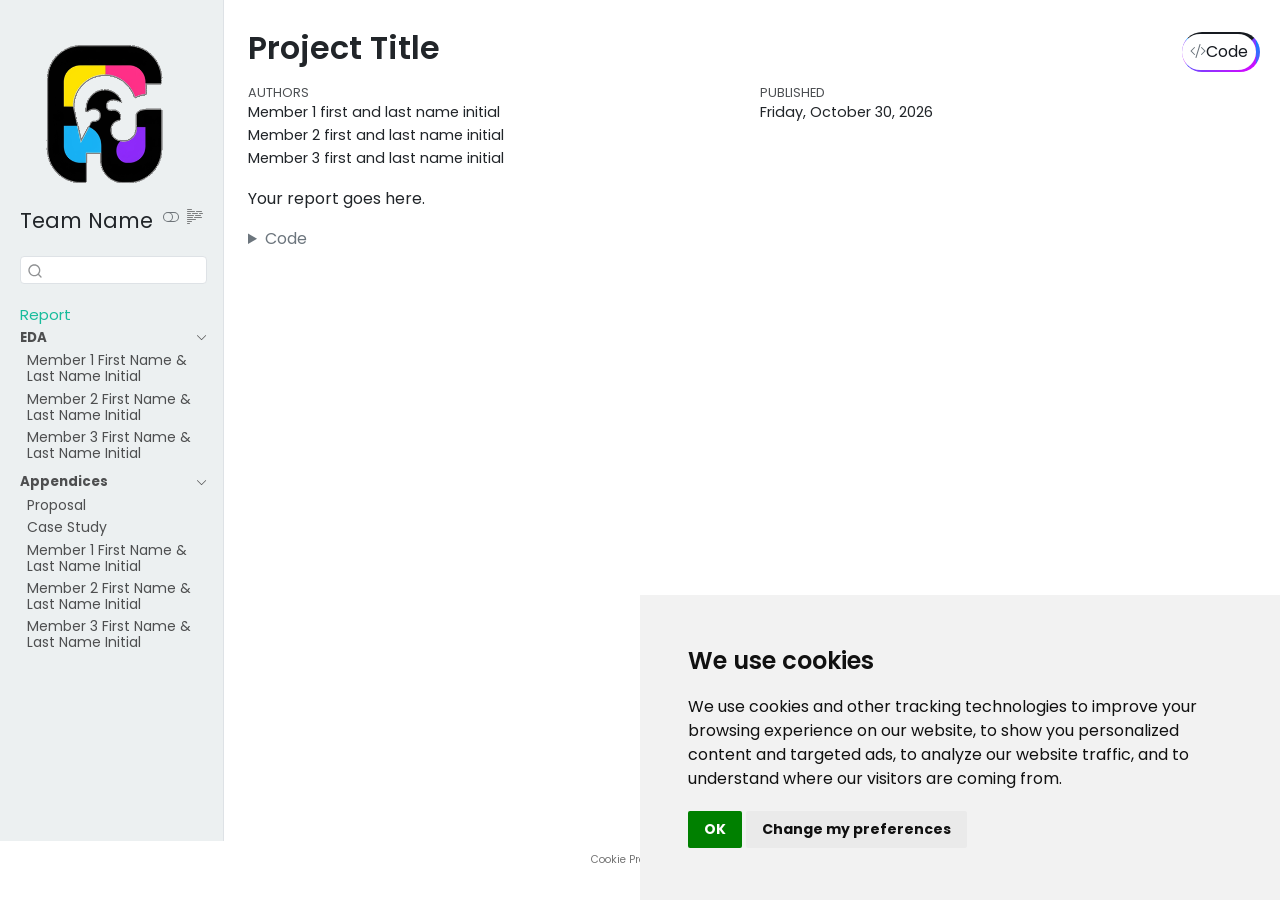
==== index.html @ 1e2e9985 "Built site for gh-pages" ====
<!DOCTYPE html>
<html xmlns="http://www.w3.org/1999/xhtml" lang="en" xml:lang="en"><head>

<meta charset="utf-8">
<meta name="generator" content="quarto-1.10.18">

<meta name="viewport" content="width=device-width, initial-scale=1.0, user-scalable=yes">

<meta name="author" content="Member 1 first and last name initial">
<meta name="author" content="Member 2 first and last name initial">
<meta name="author" content="Member 3 first and last name initial">

<title>Project Title</title>
<style>
/* Default styles provided by pandoc.
** See https://pandoc.org/MANUAL.html#variables-for-html for config info.
*/
span.smallcaps{font-variant: small-caps;}
div.columns{display: flex; gap: 1.5em;}
div.column{flex: auto;}
@media screen {
div.columns{gap: min(4vw, 1.5em);}
div.column{overflow-x: auto;}
}
div.hanging-indent{margin-left: 1.5em; text-indent: -1.5em;}
ul.task-list{list-style: none;}
ul.task-list li input[type="checkbox"] {
  width: 0.8em;
  margin: 0 0.8em 0.2em -1em; /* quarto-specific, see https://github.com/quarto-dev/quarto-cli/issues/4556 */ 
  vertical-align: middle;
}
/* CSS for syntax highlighting */
html { -webkit-text-size-adjust: 100%; }
pre > code.sourceCode { white-space: pre; position: relative; }
pre > code.sourceCode > span { display: inline-block; line-height: 1.25; }
pre > code.sourceCode > span:empty { height: 1.2em; }
.sourceCode { overflow: visible; }
code.sourceCode > span { color: inherit; text-decoration: inherit; }
div.sourceCode { margin: 1em 0; }
pre.sourceCode { margin: 0; }
@media screen {
div.sourceCode { overflow: auto; }
}
@media print {
pre > code.sourceCode { white-space: pre-wrap; }
pre > code.sourceCode > span { text-indent: -5em; padding-left: 5em; }
}
pre.numberSource code
  { counter-reset: source-line 0; }
pre.numberSource code > span
  { position: relative; left: -4em; counter-increment: source-line; }
pre.numberSource code > span > a:first-child::before
  { content: counter(source-line);
    position: relative; left: -1em; text-align: right; vertical-align: baseline;
    border: none; display: inline-block;
    -webkit-touch-callout: none; -webkit-user-select: none;
    -khtml-user-select: none; -moz-user-select: none;
    -ms-user-select: none; user-select: none;
    padding: 0 4px; width: 4em;
  }
pre.numberSource { margin-left: 3em;  padding-left: 4px; }
div.sourceCode
  {   }
@media screen {
pre > code.sourceCode > span > a:first-child::before { text-decoration: underline; }
}
</style>


<script src="site_libs/quarto-nav/quarto-nav.js"></script>
<script src="site_libs/clipboard/clipboard.min.js"></script>
<script src="site_libs/quarto-search/autocomplete.umd.js"></script>
<script src="site_libs/quarto-search/fuse.min.js"></script>
<script src="site_libs/quarto-search/quarto-search.js"></script>
<meta name="quarto:offset" content="./">
<link href="./eda/eda-member1.html" rel="next">
<script src="site_libs/cookie-consent/cookie-consent.js"></script>
<link href="site_libs/cookie-consent/cookie-consent.css" rel="stylesheet">
<script src="site_libs/quarto-html/quarto.js" type="module"></script>
<script src="site_libs/quarto-html/tabsets/tabsets.js" type="module"></script>
<script src="site_libs/quarto-html/popper.min.js"></script>
<script src="site_libs/quarto-html/tippy.umd.min.js"></script>
<script src="site_libs/quarto-html/anchor.min.js"></script>
<link href="site_libs/quarto-html/tippy.css" rel="stylesheet">
<link href="site_libs/quarto-html/quarto-syntax-highlighting-64a204ab8560d761af7679ceaba22944.css" rel="stylesheet" class="quarto-color-scheme" id="quarto-text-highlighting-styles">
<link href="site_libs/quarto-html/quarto-syntax-highlighting-dark-b85bc7c33db8c58e0ec93c3465666fed.css" rel="stylesheet" class="quarto-color-scheme quarto-color-alternate" id="quarto-text-highlighting-styles">
<link href="site_libs/quarto-html/quarto-syntax-highlighting-64a204ab8560d761af7679ceaba22944.css" rel="stylesheet" class="quarto-color-scheme-extra" id="quarto-text-highlighting-styles">
<script src="site_libs/bootstrap/bootstrap.min.js"></script>
<link href="site_libs/bootstrap/bootstrap-icons.css" rel="stylesheet">
<link href="site_libs/bootstrap/bootstrap-4d19aefb48ad38ff2cab56a9aaa2cf90.min.css" rel="stylesheet" append-hash="true" class="quarto-color-scheme" id="quarto-bootstrap" data-mode="light">
<link href="site_libs/bootstrap/bootstrap-dark-5fd28e32898afb2497d041a01aebff7a.min.css" rel="stylesheet" append-hash="true" class="quarto-color-scheme quarto-color-alternate" id="quarto-bootstrap" data-mode="dark">
<link href="site_libs/bootstrap/bootstrap-4d19aefb48ad38ff2cab56a9aaa2cf90.min.css" rel="stylesheet" append-hash="true" class="quarto-color-scheme-extra" id="quarto-bootstrap" data-mode="light">
<script id="quarto-search-options" type="application/json">{
  "location": "sidebar",
  "copy-button": false,
  "collapse-after": 3,
  "panel-placement": "start",
  "type": "textbox",
  "limit": 50,
  "keyboard-shortcut": [
    "f",
    "/",
    "s"
  ],
  "show-item-context": false,
  "language": {
    "search-no-results-text": "No results",
    "search-matching-documents-text": "matching documents",
    "search-copy-link-title": "Copy link to search",
    "search-hide-matches-text": "Hide additional matches",
    "search-more-match-text": "more match in this document",
    "search-more-matches-text": "more matches in this document",
    "search-clear-button-title": "Clear",
    "search-text-placeholder": "",
    "search-detached-cancel-button-title": "Cancel",
    "search-submit-button-title": "Submit",
    "search-label": "Search"
  }
}</script>

<script type="text/javascript" charset="UTF-8">
document.addEventListener('DOMContentLoaded', function () {
cookieconsent.run({
  "notice_banner_type":"simple",
  "consent_type":"implied",
  "palette":"light",
  "language":"en",
  "page_load_consent_levels":["strictly-necessary","functionality","tracking","targeting"],
  "notice_banner_reject_button_hide":false,
  "preferences_center_close_button_hide":false,
  "website_name":""
  ,
"language":"en"
  });
});
</script> 
  
<style>html{ scroll-behavior: smooth; }</style>


<link rel="stylesheet" href="style/custom.css">
</head>

<body class="nav-sidebar docked quarto-light"><script id="quarto-html-before-body" type="application/javascript">
    const toggleBodyColorMode = (bsSheetEl) => {
      const mode = bsSheetEl.getAttribute("data-mode");
      const bodyEl = window.document.querySelector("body");
      if (mode === "dark") {
        bodyEl.classList.add("quarto-dark");
        bodyEl.classList.remove("quarto-light");
      } else {
        bodyEl.classList.add("quarto-light");
        bodyEl.classList.remove("quarto-dark");
      }
    }
    const toggleBodyColorPrimary = () => {
      const bsSheetEl = window.document.querySelector("link#quarto-bootstrap:not([rel=disabled-stylesheet])");
      if (bsSheetEl) {
        toggleBodyColorMode(bsSheetEl);
      }
    }
    const setColorSchemeToggle = (alternate) => {
      const toggles = window.document.querySelectorAll('.quarto-color-scheme-toggle');
      for (let i=0; i < toggles.length; i++) {
        const toggle = toggles[i];
        if (toggle) {
          if (alternate) {
            toggle.classList.add("alternate");
          } else {
            toggle.classList.remove("alternate");
          }
        }
      }
    };
    const toggleColorMode = (alternate) => {
      // Switch the stylesheets
      const primaryStylesheets = window.document.querySelectorAll('link.quarto-color-scheme:not(.quarto-color-alternate)');
      const alternateStylesheets = window.document.querySelectorAll('link.quarto-color-scheme.quarto-color-alternate');
      manageTransitions('#quarto-margin-sidebar .nav-link', false);
      if (alternate) {
        // note: dark is layered on light, we don't disable primary!
        enableStylesheet(alternateStylesheets);
        for (const sheetNode of alternateStylesheets) {
          if (sheetNode.id === "quarto-bootstrap") {
            toggleBodyColorMode(sheetNode);
          }
        }
      } else {
        disableStylesheet(alternateStylesheets);
        enableStylesheet(primaryStylesheets)
        toggleBodyColorPrimary();
      }
      manageTransitions('#quarto-margin-sidebar .nav-link', true);
      // Switch the toggles
      setColorSchemeToggle(alternate)
      // Hack to workaround the fact that safari doesn't
      // properly recolor the scrollbar when toggling (#1455)
      if (navigator.userAgent.indexOf('Safari') > 0 && navigator.userAgent.indexOf('Chrome') == -1) {
        manageTransitions("body", false);
        window.scrollTo(0, 1);
        setTimeout(() => {
          window.scrollTo(0, 0);
          manageTransitions("body", true);
        }, 40);
      }
    }
    const disableStylesheet = (stylesheets) => {
      for (let i=0; i < stylesheets.length; i++) {
        const stylesheet = stylesheets[i];
        stylesheet.rel = 'disabled-stylesheet';
      }
    }
    const enableStylesheet = (stylesheets) => {
      for (let i=0; i < stylesheets.length; i++) {
        const stylesheet = stylesheets[i];
        if(stylesheet.rel !== 'stylesheet') { // for Chrome, which will still FOUC without this check
          stylesheet.rel = 'stylesheet';
        }
      }
    }
    const manageTransitions = (selector, allowTransitions) => {
      const els = window.document.querySelectorAll(selector);
      for (let i=0; i < els.length; i++) {
        const el = els[i];
        if (allowTransitions) {
          el.classList.remove('notransition');
        } else {
          el.classList.add('notransition');
        }
      }
    }
    const isFileUrl = () => {
      return window.location.protocol === 'file:';
    }
    const hasAlternateSentinel = () => {
      let styleSentinel = getColorSchemeSentinel();
      if (styleSentinel !== null) {
        return styleSentinel === "alternate";
      } else {
        return false;
      }
    }
    const setStyleSentinel = (alternate) => {
      const value = alternate ? "alternate" : "default";
      if (!isFileUrl()) {
        window.localStorage.setItem("quarto-color-scheme", value);
      } else {
        localAlternateSentinel = value;
      }
    }
    const getColorSchemeSentinel = () => {
      if (!isFileUrl()) {
        const storageValue = window.localStorage.getItem("quarto-color-scheme");
        return storageValue != null ? storageValue : localAlternateSentinel;
      } else {
        return localAlternateSentinel;
      }
    }
    const toggleGiscusIfUsed = (isAlternate, darkModeDefault) => {
      const baseTheme = document.querySelector('#giscus-base-theme')?.value ?? 'light';
      const alternateTheme = document.querySelector('#giscus-alt-theme')?.value ?? 'dark';
      let newTheme = '';
      if(authorPrefersDark) {
        newTheme = isAlternate ? baseTheme : alternateTheme;
      } else {
        newTheme = isAlternate ? alternateTheme : baseTheme;
      }
      const changeGiscusTheme = () => {
        // From: https://github.com/giscus/giscus/issues/336
        const sendMessage = (message) => {
          const iframe = document.querySelector('iframe.giscus-frame');
          if (!iframe) return;
          iframe.contentWindow.postMessage({ giscus: message }, 'https://giscus.app');
        }
        sendMessage({
          setConfig: {
            theme: newTheme
          }
        });
      }
      const isGiscussLoaded = window.document.querySelector('iframe.giscus-frame') !== null;
      if (isGiscussLoaded) {
        changeGiscusTheme();
      }
    };
    const authorPrefersDark = false;
    const darkModeDefault = authorPrefersDark;
      document.querySelector('link#quarto-text-highlighting-styles.quarto-color-scheme-extra').rel = 'disabled-stylesheet';
      document.querySelector('link#quarto-bootstrap.quarto-color-scheme-extra').rel = 'disabled-stylesheet';
    let localAlternateSentinel = darkModeDefault ? 'alternate' : 'default';
    // Dark / light mode switch
    window.quartoToggleColorScheme = () => {
      // Read the current dark / light value
      let toAlternate = !hasAlternateSentinel();
      toggleColorMode(toAlternate);
      setStyleSentinel(toAlternate);
      toggleGiscusIfUsed(toAlternate, darkModeDefault);
      window.dispatchEvent(new Event('resize'));
    };
    // Switch to dark mode if need be
    if (hasAlternateSentinel()) {
      toggleColorMode(true);
    } else {
      toggleColorMode(false);
    }
  </script>

<div id="quarto-search-results"></div>
  <header id="quarto-header" class="headroom fixed-top">
  <nav class="quarto-secondary-nav">
    <div class="container-fluid d-flex">
      <button type="button" class="quarto-btn-toggle btn" data-bs-toggle="collapse" role="button" data-bs-target=".quarto-sidebar-collapse-item" aria-controls="quarto-sidebar" aria-expanded="false" aria-label="Toggle sidebar navigation" onclick="if (window.quartoToggleHeadroom) { window.quartoToggleHeadroom(); }">
        <i class="bi bi-layout-text-sidebar-reverse"></i>
      </button>
        <nav class="quarto-page-breadcrumbs" aria-label="breadcrumb"><ol class="breadcrumb"><li class="breadcrumb-item"><a href="./index.html"><span class="chapter-title">Report</span></a></li></ol></nav>
        <a class="flex-grow-1" role="navigation" data-bs-toggle="collapse" data-bs-target=".quarto-sidebar-collapse-item" aria-controls="quarto-sidebar" aria-expanded="false" aria-label="Toggle sidebar navigation" onclick="if (window.quartoToggleHeadroom) { window.quartoToggleHeadroom(); }">      
        </a>
      <button type="button" class="btn quarto-search-button" aria-label="Search" onclick="window.quartoOpenSearch();">
        <i class="bi bi-search"></i>
      </button>
    </div>
  </nav>
</header>
<!-- content -->
<div id="quarto-content" class="quarto-container page-columns page-rows-contents page-layout-full">
<!-- sidebar -->
  <nav id="quarto-sidebar" class="sidebar collapse collapse-horizontal quarto-sidebar-collapse-item sidebar-navigation docked overflow-auto">
    <div class="pt-lg-2 mt-2 text-left sidebar-header sidebar-header-stacked">
      <a href="./index.html" class="sidebar-logo-link">
      <img src="./assets/sidebar-logo.png" alt="Random negative space illustration" class="sidebar-logo light-content py-0 d-lg-inline d-none">
      <img src="./assets/sidebar-logo.png" alt="Random negative space illustration" class="sidebar-logo dark-content py-0 d-lg-inline d-none">
      </a>
    <div class="sidebar-title mb-0 py-0">
      <a href="./">Team Name</a> 
        <div class="sidebar-tools-main">
  <a href="" class="quarto-color-scheme-toggle quarto-navigation-tool  px-1" onclick="window.quartoToggleColorScheme(); return false;" title="Toggle dark mode"><i class="bi"></i></a>
  <a href="" class="quarto-reader-toggle quarto-navigation-tool px-1" onclick="window.quartoToggleReader(); return false;" title="Toggle reader mode">
  <div class="quarto-reader-toggle-btn">
  <i class="bi"></i>
  </div>
</a>
</div>
    </div>
      </div>
        <div class="mt-2 flex-shrink-0 align-items-center">
        <div class="sidebar-search">
        <div id="quarto-search" class="" title="Search"></div>
        </div>
        </div>
    <div class="sidebar-menu-container"> 
    <ul class="list-unstyled mt-1">
        <li class="sidebar-item">
  <div class="sidebar-item-container"> 
  <a href="./index.html" class="sidebar-item-text sidebar-link active"><span class="chapter-title">Report</span></a>
  </div>
</li>
        <li class="sidebar-item sidebar-item-section">
      <div class="sidebar-item-container"> 
            <a class="sidebar-item-text sidebar-link text-start" data-bs-toggle="collapse" data-bs-target="#quarto-sidebar-section-1" role="navigation" aria-expanded="true">
 <span class="menu-text">EDA</span></a>
          <a class="sidebar-item-toggle text-start" data-bs-toggle="collapse" data-bs-target="#quarto-sidebar-section-1" role="navigation" aria-expanded="true" aria-label="Toggle section">
            <i class="bi bi-chevron-right ms-2"></i>
          </a> 
      </div>
      <ul id="quarto-sidebar-section-1" class="collapse list-unstyled sidebar-section depth1 show">  
          <li class="sidebar-item">
  <div class="sidebar-item-container"> 
  <a href="./eda/eda-member1.html" class="sidebar-item-text sidebar-link"><span class="chapter-title">Member 1 First Name &amp; Last Name Initial</span></a>
  </div>
</li>
          <li class="sidebar-item">
  <div class="sidebar-item-container"> 
  <a href="./eda/eda-member2.html" class="sidebar-item-text sidebar-link"><span class="chapter-title">Member 2 First Name &amp; Last Name Initial</span></a>
  </div>
</li>
          <li class="sidebar-item">
  <div class="sidebar-item-container"> 
  <a href="./eda/eda-member3.html" class="sidebar-item-text sidebar-link"><span class="chapter-title">Member 3 First Name &amp; Last Name Initial</span></a>
  </div>
</li>
      </ul>
  </li>
        <li class="sidebar-item sidebar-item-section">
      <div class="sidebar-item-container"> 
            <a class="sidebar-item-text sidebar-link text-start" data-bs-toggle="collapse" data-bs-target="#quarto-sidebar-section-2" role="navigation" aria-expanded="true">
 <span class="menu-text">Appendices</span></a>
          <a class="sidebar-item-toggle text-start" data-bs-toggle="collapse" data-bs-target="#quarto-sidebar-section-2" role="navigation" aria-expanded="true" aria-label="Toggle section">
            <i class="bi bi-chevron-right ms-2"></i>
          </a> 
      </div>
      <ul id="quarto-sidebar-section-2" class="collapse list-unstyled sidebar-section depth1 show">  
          <li class="sidebar-item">
  <div class="sidebar-item-container"> 
  <a href="./appx/proposal.html" class="sidebar-item-text sidebar-link"><span class="chapter-title">Proposal</span></a>
  </div>
</li>
          <li class="sidebar-item">
  <div class="sidebar-item-container"> 
  <a href="./appx/case-study.html" class="sidebar-item-text sidebar-link"><span class="chapter-title">Case Study</span></a>
  </div>
</li>
          <li class="sidebar-item">
  <div class="sidebar-item-container"> 
  <a href="./wa/wa-member1.html" class="sidebar-item-text sidebar-link"><span class="chapter-title">Member 1 First Name &amp; Last Name Initial</span></a>
  </div>
</li>
          <li class="sidebar-item">
  <div class="sidebar-item-container"> 
  <a href="./wa/wa-member2.html" class="sidebar-item-text sidebar-link"><span class="chapter-title">Member 2 First Name &amp; Last Name Initial</span></a>
  </div>
</li>
          <li class="sidebar-item">
  <div class="sidebar-item-container"> 
  <a href="./wa/wa-member3.html" class="sidebar-item-text sidebar-link"><span class="chapter-title">Member 3 First Name &amp; Last Name Initial</span></a>
  </div>
</li>
      </ul>
  </li>
    </ul>
    </div>
</nav>
<div id="quarto-sidebar-glass" class="quarto-sidebar-collapse-item" data-bs-toggle="collapse" data-bs-target=".quarto-sidebar-collapse-item"></div>
<!-- margin-sidebar -->
    <div id="quarto-margin-sidebar" class="sidebar margin-sidebar zindex-bottom">
        
    </div>
<!-- main -->
<main class="content column-page-right" id="quarto-document-content">


<header id="title-block-header" class="quarto-title-block default">
<div class="quarto-title">
<div class="quarto-title-block"><div><h1 class="title">Project Title</h1><button type="button" class="btn code-tools-button dropdown-toggle" id="quarto-code-tools-menu" data-bs-toggle="dropdown" aria-expanded="false"><i class="bi"></i> Code</button><ul class="dropdown-menu dropdown-menu-end" aria-labelelledby="quarto-code-tools-menu"><li><a id="quarto-show-all-code" class="dropdown-item" href="javascript:void(0)" role="button">Show All Code</a></li><li><a id="quarto-hide-all-code" class="dropdown-item" href="javascript:void(0)" role="button">Hide All Code</a></li><li><hr class="dropdown-divider"></li><li><a id="quarto-view-source" class="dropdown-item" href="javascript:void(0)" role="button">View Source</a></li></ul></div></div>
</div>



<div class="quarto-title-meta column-page-right">

    <div>
    <div class="quarto-title-meta-heading">Authors</div>
    <div class="quarto-title-meta-contents">
             <p>Member 1 first and last name initial </p>
             <p>Member 2 first and last name initial </p>
             <p>Member 3 first and last name initial </p>
          </div>
  </div>
    
    <div>
    <div class="quarto-title-meta-heading">Published</div>
    <div class="quarto-title-meta-contents">
      <p class="date">Friday, October 30, 2026</p>
    </div>
  </div>
  
    
  </div>
  


</header>


<p>Your report goes here.</p>
<div class="cell">
<details class="code-fold">
<summary>Code</summary>
<div class="code-copy-outer-scaffold"><div class="sourceCode cell-code" id="cb1"><pre class="sourceCode numberSource r number-lines code-with-copy"><code class="sourceCode r"><span id="cb1-1"><a href="#cb1-1" aria-label="1"></a><span class="co"># a test code chunk</span></span></code></pre></div><button title="Copy to Clipboard" class="code-copy-button"><i class="bi"></i></button></div>
</details>
</div>


<!-- -->


</main> <!-- /main -->
<script id="quarto-html-after-body" type="application/javascript">
  window.document.addEventListener("DOMContentLoaded", function (event) {
    // Ensure there is a toggle, if there isn't float one in the top right
    if (window.document.querySelector('.quarto-color-scheme-toggle') === null) {
      const a = window.document.createElement('a');
      a.classList.add('top-right');
      a.classList.add('quarto-color-scheme-toggle');
      a.href = "";
      a.onclick = function() { try { window.quartoToggleColorScheme(); } catch {} return false; };
      const i = window.document.createElement("i");
      i.classList.add('bi');
      a.appendChild(i);
      window.document.body.appendChild(a);
    }
    setColorSchemeToggle(hasAlternateSentinel())
    const icon = "";
    const anchorJS = new window.AnchorJS();
    anchorJS.options = {
      placement: 'right',
      icon: icon
    };
    anchorJS.add('.anchored');
    const isCodeAnnotation = (el) => {
      for (const clz of el.classList) {
        if (clz.startsWith('code-annotation-')) {                     
          return true;
        }
      }
      return false;
    }
    const onCopySuccess = function(e) {
      // button target
      const button = e.trigger;
      // don't keep focus
      button.blur();
      // flash "checked"
      button.classList.add('code-copy-button-checked');
      var currentTitle = button.getAttribute("title");
      button.setAttribute("title", "Copied!");
      let tooltip;
      if (window.bootstrap) {
        button.setAttribute("data-bs-toggle", "tooltip");
        button.setAttribute("data-bs-placement", "left");
        button.setAttribute("data-bs-title", "Copied!");
        tooltip = new bootstrap.Tooltip(button, 
          { trigger: "manual", 
            customClass: "code-copy-button-tooltip",
            offset: [0, -8]});
        tooltip.show();    
      }
      setTimeout(function() {
        if (tooltip) {
          tooltip.hide();
          button.removeAttribute("data-bs-title");
          button.removeAttribute("data-bs-toggle");
          button.removeAttribute("data-bs-placement");
        }
        button.setAttribute("title", currentTitle);
        button.classList.remove('code-copy-button-checked');
      }, 1000);
      // clear code selection
      e.clearSelection();
    }
    const getTextToCopy = function(trigger) {
      const outerScaffold = trigger.parentElement.cloneNode(true);
      const codeEl = outerScaffold.querySelector('code');
      for (const childEl of codeEl.children) {
        if (isCodeAnnotation(childEl)) {
          childEl.remove();
        }
      }
      return codeEl.innerText;
    }
    const clipboard = new window.ClipboardJS('.code-copy-button:not([data-in-quarto-modal])', {
      text: getTextToCopy
    });
    clipboard.on('success', onCopySuccess);
    if (window.document.getElementById('quarto-embedded-source-code-modal')) {
      const clipboardModal = new window.ClipboardJS('.code-copy-button[data-in-quarto-modal]', {
        text: getTextToCopy,
        container: window.document.getElementById('quarto-embedded-source-code-modal')
      });
      clipboardModal.on('success', onCopySuccess);
    }
    const viewSource = window.document.getElementById('quarto-view-source') ||
                       window.document.getElementById('quarto-code-tools-source');
    if (viewSource) {
      const sourceUrl = viewSource.getAttribute("data-quarto-source-url");
      viewSource.addEventListener("click", function(e) {
        if (sourceUrl) {
          // rstudio viewer pane
          if (/\bcapabilities=\b/.test(window.location)) {
            window.open(sourceUrl);
          } else {
            window.location.href = sourceUrl;
          }
        } else {
          const modal = new bootstrap.Modal(document.getElementById('quarto-embedded-source-code-modal'));
          modal.show();
        }
        return false;
      });
    }
    function toggleCodeHandler(show) {
      return function(e) {
        const cellDetails = window.document.querySelectorAll(".cell details.code-fold");
        for (let i=0; i<cellDetails.length; i++) {
          const details = cellDetails[i];
          if (show) {
            details.open = true;
          } else {
            details.removeAttribute("open");
          }
        }
        const cellCodeDivs = window.document.querySelectorAll(".cell div.sourceCode.cell-code");
        const fromCls = show ? "hidden" : "unhidden";
        const toCls = show ? "unhidden" : "hidden";
        for (let i=0; i<cellCodeDivs.length; i++) {
          const codeDiv = cellCodeDivs[i];
          if (codeDiv.classList.contains(fromCls)) {
            codeDiv.classList.remove(fromCls);
            codeDiv.classList.add(toCls);
          } 
        }
        return false;
      }
    }
    const hideAllCode = window.document.getElementById("quarto-hide-all-code");
    if (hideAllCode) {
      hideAllCode.addEventListener("click", toggleCodeHandler(false));
    }
    const showAllCode = window.document.getElementById("quarto-show-all-code");
    if (showAllCode) {
      showAllCode.addEventListener("click", toggleCodeHandler(true));
    }
      var localhostRegex = new RegExp(/^(?:http|https):\/\/localhost\:?[0-9]*\//);
      var mailtoRegex = new RegExp(/^mailto:/);
        var filterRegex = new RegExp('/' + window.location.host + '/');
      var isInternal = (href) => {
          return filterRegex.test(href) || localhostRegex.test(href) || mailtoRegex.test(href);
      }
      // Inspect non-navigation links and adorn them if external
     var links = window.document.querySelectorAll('a[href]:not(.nav-link):not(.navbar-brand):not(.toc-action):not(.sidebar-link):not(.sidebar-item-toggle):not(.pagination-link):not(.no-external):not([aria-hidden]):not(.dropdown-item):not(.quarto-navigation-tool):not(.about-link)');
      for (var i=0; i<links.length; i++) {
        const link = links[i];
        if (!isInternal(link.href)) {
          // undo the damage that might have been done by quarto-nav.js in the case of
          // links that we want to consider external
          if (link.dataset.originalHref !== undefined) {
            link.href = link.dataset.originalHref;
          }
            // target, if specified
            link.setAttribute("target", "_blank");
            if (link.getAttribute("rel") === null) {
              link.setAttribute("rel", "noopener");
            }
        }
      }
    function tippyHover(el, contentFn, onTriggerFn, onUntriggerFn) {
      const config = {
        allowHTML: true,
        maxWidth: 500,
        delay: 100,
        arrow: false,
        appendTo: function(el) {
            return el.parentElement;
        },
        interactive: true,
        interactiveBorder: 10,
        theme: 'quarto',
        placement: 'bottom-start',
      };
      if (contentFn) {
        config.content = contentFn;
      }
      if (onTriggerFn) {
        config.onTrigger = onTriggerFn;
      }
      if (onUntriggerFn) {
        config.onUntrigger = onUntriggerFn;
      }
      window.tippy(el, config); 
    }
    const noterefs = window.document.querySelectorAll('a[role="doc-noteref"]');
    for (var i=0; i<noterefs.length; i++) {
      const ref = noterefs[i];
      tippyHover(ref, function() {
        // use id or data attribute instead here
        let href = ref.getAttribute('data-footnote-href') || ref.getAttribute('href');
        try { href = new URL(href).hash; } catch {}
        const id = href.replace(/^#\/?/, "");
        const note = window.document.getElementById(id);
        if (note) {
          return note.innerHTML;
        } else {
          return "";
        }
      });
    }
    const xrefs = window.document.querySelectorAll('a.quarto-xref');
    const processXRef = (id, note) => {
      // Strip column container classes
      const stripColumnClz = (el) => {
        el.classList.remove("page-full", "page-columns");
        if (el.children) {
          for (const child of el.children) {
            stripColumnClz(child);
          }
        }
      }
      stripColumnClz(note)
      if (id === null || id.startsWith('sec-')) {
        // Special case sections, only their first couple elements
        const container = document.createElement("div");
        if (note.children && note.children.length > 2) {
          container.appendChild(note.children[0].cloneNode(true));
          for (let i = 1; i < note.children.length; i++) {
            const child = note.children[i];
            if (child.tagName === "P" && child.innerText === "") {
              continue;
            } else {
              container.appendChild(child.cloneNode(true));
              break;
            }
          }
          if (window.Quarto?.typesetMath) {
            window.Quarto.typesetMath(container);
          }
          return container.innerHTML
        } else {
          if (window.Quarto?.typesetMath) {
            window.Quarto.typesetMath(note);
          }
          return note.innerHTML;
        }
      } else {
        // Remove any anchor links if they are present
        const anchorLink = note.querySelector('a.anchorjs-link');
        if (anchorLink) {
          anchorLink.remove();
        }
        if (window.Quarto?.typesetMath) {
          window.Quarto.typesetMath(note);
        }
        if (note.classList.contains("callout")) {
          return note.outerHTML;
        } else {
          return note.innerHTML;
        }
      }
    }
    for (var i=0; i<xrefs.length; i++) {
      const xref = xrefs[i];
      tippyHover(xref, undefined, function(instance) {
        instance.disable();
        let url = xref.getAttribute('href');
        let hash = undefined; 
        if (url.startsWith('#')) {
          hash = url;
        } else {
          try { hash = new URL(url).hash; } catch {}
        }
        if (hash) {
          const id = hash.replace(/^#\/?/, "");
          const note = window.document.getElementById(id);
          if (note !== null) {
            try {
              const html = processXRef(id, note.cloneNode(true));
              instance.setContent(html);
            } finally {
              instance.enable();
              instance.show();
            }
          } else {
            // See if we can fetch this
            fetch(url.split('#')[0])
            .then(res => res.text())
            .then(html => {
              const parser = new DOMParser();
              const htmlDoc = parser.parseFromString(html, "text/html");
              const note = htmlDoc.getElementById(id);
              if (note !== null) {
                const html = processXRef(id, note);
                instance.setContent(html);
              } 
            }).finally(() => {
              instance.enable();
              instance.show();
            });
          }
        } else {
          // See if we can fetch a full url (with no hash to target)
          // This is a special case and we should probably do some content thinning / targeting
          fetch(url)
          .then(res => res.text())
          .then(html => {
            const parser = new DOMParser();
            const htmlDoc = parser.parseFromString(html, "text/html");
            const note = htmlDoc.querySelector('main.content');
            if (note !== null) {
              // This should only happen for chapter cross references
              // (since there is no id in the URL)
              // remove the first header
              if (note.children.length > 0 && note.children[0].tagName === "HEADER") {
                note.children[0].remove();
              }
              const html = processXRef(null, note);
              instance.setContent(html);
            } 
          }).finally(() => {
            instance.enable();
            instance.show();
          });
        }
      }, function(instance) {
      });
    }
        let selectedAnnoteEl;
        const selectorForAnnotation = ( cell, annotation) => {
          let cellAttr = 'data-code-cell="' + cell + '"';
          let lineAttr = 'data-code-annotation="' +  annotation + '"';
          const selector = 'span[' + cellAttr + '][' + lineAttr + ']';
          return selector;
        }
        const selectCodeLines = (annoteEl) => {
          const doc = window.document;
          const targetCell = annoteEl.getAttribute("data-target-cell");
          const targetAnnotation = annoteEl.getAttribute("data-target-annotation");
          const annoteSpan = window.document.querySelector(selectorForAnnotation(targetCell, targetAnnotation));
          const lines = annoteSpan.getAttribute("data-code-lines").split(",");
          const lineIds = lines.map((line) => {
            return targetCell + "-" + line;
          })
          let top = null;
          let height = null;
          let parent = null;
          if (lineIds.length > 0) {
              //compute the position of the single el (top and bottom and make a div)
              const el = window.document.getElementById(lineIds[0]);
              top = el.offsetTop;
              height = el.offsetHeight;
              parent = el.parentElement.parentElement;
            if (lineIds.length > 1) {
              const lastEl = window.document.getElementById(lineIds[lineIds.length - 1]);
              const bottom = lastEl.offsetTop + lastEl.offsetHeight;
              height = bottom - top;
            }
            if (top !== null && height !== null && parent !== null) {
              // cook up a div (if necessary) and position it 
              let div = window.document.getElementById("code-annotation-line-highlight");
              if (div === null) {
                div = window.document.createElement("div");
                div.setAttribute("id", "code-annotation-line-highlight");
                div.style.position = 'absolute';
                parent.appendChild(div);
              }
              div.style.top = top - 2 + "px";
              div.style.height = height + 4 + "px";
              div.style.left = 0;
              let gutterDiv = window.document.getElementById("code-annotation-line-highlight-gutter");
              if (gutterDiv === null) {
                gutterDiv = window.document.createElement("div");
                gutterDiv.setAttribute("id", "code-annotation-line-highlight-gutter");
                gutterDiv.style.position = 'absolute';
                const codeCell = window.document.getElementById(targetCell);
                const gutter = codeCell.querySelector('.code-annotation-gutter');
                gutter.appendChild(gutterDiv);
              }
              gutterDiv.style.top = top - 2 + "px";
              gutterDiv.style.height = height + 4 + "px";
            }
            selectedAnnoteEl = annoteEl;
          }
        };
        const unselectCodeLines = () => {
          const elementsIds = ["code-annotation-line-highlight", "code-annotation-line-highlight-gutter"];
          elementsIds.forEach((elId) => {
            const div = window.document.getElementById(elId);
            if (div) {
              div.remove();
            }
          });
          selectedAnnoteEl = undefined;
        };
          // Handle positioning of the toggle
      window.addEventListener(
        "resize",
        throttle(() => {
          elRect = undefined;
          if (selectedAnnoteEl) {
            selectCodeLines(selectedAnnoteEl);
          }
        }, 10)
      );
      function throttle(fn, ms) {
      let throttle = false;
      let timer;
        return (...args) => {
          if(!throttle) { // first call gets through
              fn.apply(this, args);
              throttle = true;
          } else { // all the others get throttled
              if(timer) clearTimeout(timer); // cancel #2
              timer = setTimeout(() => {
                fn.apply(this, args);
                timer = throttle = false;
              }, ms);
          }
        };
      }
        // Attach click handler to the DT
        const annoteDls = window.document.querySelectorAll('dt[data-target-cell]');
        for (const annoteDlNode of annoteDls) {
          annoteDlNode.addEventListener('click', (event) => {
            const clickedEl = event.target;
            if (clickedEl !== selectedAnnoteEl) {
              unselectCodeLines();
              const activeEl = window.document.querySelector('dt[data-target-cell].code-annotation-active');
              if (activeEl) {
                activeEl.classList.remove('code-annotation-active');
              }
              selectCodeLines(clickedEl);
              clickedEl.classList.add('code-annotation-active');
            } else {
              // Unselect the line
              unselectCodeLines();
              clickedEl.classList.remove('code-annotation-active');
            }
          });
        }
    const findCites = (el) => {
      const parentEl = el.parentElement;
      if (parentEl) {
        const cites = parentEl.dataset.cites;
        if (cites) {
          return {
            el,
            cites: cites.split(' ')
          };
        } else {
          return findCites(el.parentElement)
        }
      } else {
        return undefined;
      }
    };
    var bibliorefs = window.document.querySelectorAll('a[role="doc-biblioref"]');
    for (var i=0; i<bibliorefs.length; i++) {
      const ref = bibliorefs[i];
      const citeInfo = findCites(ref);
      if (citeInfo) {
        tippyHover(citeInfo.el, function() {
          var popup = window.document.createElement('div');
          citeInfo.cites.forEach(function(cite) {
            var citeDiv = window.document.createElement('div');
            citeDiv.classList.add('hanging-indent');
            citeDiv.classList.add('csl-entry');
            var biblioDiv = window.document.getElementById('ref-' + cite);
            if (biblioDiv) {
              citeDiv.innerHTML = biblioDiv.innerHTML;
            }
            popup.appendChild(citeDiv);
          });
          return popup.innerHTML;
        });
      }
    }
  });
  </script>
<nav class="page-navigation column-page-right">
  <div class="nav-page nav-page-previous">
  </div>
  <div class="nav-page nav-page-next">
      <a href="./eda/eda-member1.html" class="pagination-link" aria-label="Member 1 First Name &amp; Last Name Initial">
        <span class="nav-page-text"><span class="chapter-title">Member 1 First Name &amp; Last Name Initial</span></span> <i class="bi bi-arrow-right-short"></i>
      </a>
  </div>
</nav><div class="modal fade" id="quarto-embedded-source-code-modal" tabindex="-1" aria-labelledby="quarto-embedded-source-code-modal-label" aria-hidden="true"><div class="modal-dialog modal-dialog-scrollable"><div class="modal-content"><div class="modal-header"><h5 class="modal-title" id="quarto-embedded-source-code-modal-label">Source Code</h5><button class="btn-close" data-bs-dismiss="modal"></button></div><div class="modal-body"><div class="">
<div class="code-copy-outer-scaffold"><div class="sourceCode" id="cb2" data-shortcodes="false"><pre class="sourceCode numberSource markdown number-lines code-with-copy"><code class="sourceCode markdown"><span id="cb2-1"><a href="#cb2-1" aria-label="1"></a><span class="co">---</span></span>
<span id="cb2-2"><a href="#cb2-2" aria-label="2"></a><span class="an">title:</span><span class="co"> "Report"</span></span>
<span id="cb2-3"><a href="#cb2-3" aria-label="3"></a><span class="co">---</span></span>
<span id="cb2-4"><a href="#cb2-4" aria-label="4"></a></span>
<span id="cb2-5"><a href="#cb2-5" aria-label="5"></a>Your report goes here.</span>
<span id="cb2-6"><a href="#cb2-6" aria-label="6"></a></span>
<span id="cb2-9"><a href="#cb2-9" aria-label="7"></a><span class="in">```{r}</span></span>
<span id="cb2-10"><a href="#cb2-10" aria-label="8"></a><span class="co"># a test code chunk</span></span>
<span id="cb2-11"><a href="#cb2-11" aria-label="9"></a><span class="in">```</span></span>
</code></pre></div><button title="Copy to Clipboard" class="code-copy-button" data-in-quarto-modal=""><i class="bi"></i></button></div>
</div></div></div></div></div>
</div> <!-- /content -->
<footer class="footer">
  <div class="nav-footer">
    <div class="nav-footer-left">
      &nbsp;
    </div>   
    <div class="nav-footer-center">

<div class="cookie-consent-footer"><a href="#" id="open_preferences_center">Cookie Preferences</a></div></div>
    <div class="nav-footer-right">
      &nbsp;
    </div>
  </div>
</footer>




<script src="site_libs/quarto-html/zenscroll-min.js"></script>
</body></html>
---- site_libs/cookie-consent/cookie-consent.css ----
div.cookie-consent-footer {
  font-size: 0.8em;
  text-decoration: none;
}
---- site_libs/quarto-html/tippy.css ----
.tippy-box[data-animation=fade][data-state=hidden]{opacity:0}[data-tippy-root]{max-width:calc(100vw - 10px)}.tippy-box{position:relative;background-color:#333;color:#fff;border-radius:4px;font-size:14px;line-height:1.4;white-space:normal;outline:0;transition-property:transform,visibility,opacity}.tippy-box[data-placement^=top]>.tippy-arrow{bottom:0}.tippy-box[data-placement^=top]>.tippy-arrow:before{bottom:-7px;left:0;border-width:8px 8px 0;border-top-color:initial;transform-origin:center top}.tippy-box[data-placement^=bottom]>.tippy-arrow{top:0}.tippy-box[data-placement^=bottom]>.tippy-arrow:before{top:-7px;left:0;border-width:0 8px 8px;border-bottom-color:initial;transform-origin:center bottom}.tippy-box[data-placement^=left]>.tippy-arrow{right:0}.tippy-box[data-placement^=left]>.tippy-arrow:before{border-width:8px 0 8px 8px;border-left-color:initial;right:-7px;transform-origin:center left}.tippy-box[data-placement^=right]>.tippy-arrow{left:0}.tippy-box[data-placement^=right]>.tippy-arrow:before{left:-7px;border-width:8px 8px 8px 0;border-right-color:initial;transform-origin:center right}.tippy-box[data-inertia][data-state=visible]{transition-timing-function:cubic-bezier(.54,1.5,.38,1.11)}.tippy-arrow{width:16px;height:16px;color:#333}.tippy-arrow:before{content:"";position:absolute;border-color:transparent;border-style:solid}.tippy-content{position:relative;padding:5px 9px;z-index:1}
---- site_libs/quarto-html/quarto-syntax-highlighting-64a204ab8560d761af7679ceaba22944.css ----
/* quarto syntax highlight colors */
:root {
  --quarto-hl-ot-color: #003B4F;
  --quarto-hl-at-color: #657422;
  --quarto-hl-ss-color: #20794D;
  --quarto-hl-an-color: #5E5E5E;
  --quarto-hl-fu-color: #4758AB;
  --quarto-hl-st-color: #20794D;
  --quarto-hl-cf-color: #003B4F;
  --quarto-hl-op-color: #5E5E5E;
  --quarto-hl-er-color: #AD0000;
  --quarto-hl-bn-color: #AD0000;
  --quarto-hl-al-color: #AD0000;
  --quarto-hl-va-color: #111111;
  --quarto-hl-bu-color: inherit;
  --quarto-hl-ex-color: inherit;
  --quarto-hl-pp-color: #AD0000;
  --quarto-hl-in-color: #5E5E5E;
  --quarto-hl-vs-color: #20794D;
  --quarto-hl-wa-color: #5E5E5E;
  --quarto-hl-do-color: #5E5E5E;
  --quarto-hl-im-color: #00769E;
  --quarto-hl-ch-color: #20794D;
  --quarto-hl-dt-color: #AD0000;
  --quarto-hl-fl-color: #AD0000;
  --quarto-hl-co-color: #5E5E5E;
  --quarto-hl-cv-color: #5E5E5E;
  --quarto-hl-cn-color: #8f5902;
  --quarto-hl-sc-color: #5E5E5E;
  --quarto-hl-dv-color: #AD0000;
  --quarto-hl-kw-color: #003B4F;
}

/* other quarto variables */
:root {
  --quarto-font-monospace: SFMono-Regular, Menlo, Monaco, Consolas, "Liberation Mono", "Courier New", monospace;
}

/* syntax highlight based on Pandoc's rules */
pre > code.sourceCode > span {
  color: #003B4F;
}

code.sourceCode > span {
  color: #003B4F;
}

div.sourceCode,
div.sourceCode pre.sourceCode {
  color: #003B4F;
}

/* Normal */
code span {
  color: #003B4F;
}

/* Alert */
code span.al {
  color: #AD0000;
  font-style: inherit;
}

/* Annotation */
code span.an {
  color: #5E5E5E;
  font-style: inherit;
}

/* Attribute */
code span.at {
  color: #657422;
  font-style: inherit;
}

/* BaseN */
code span.bn {
  color: #AD0000;
  font-style: inherit;
}

/* BuiltIn */
code span.bu {
  font-style: inherit;
}

/* ControlFlow */
code span.cf {
  color: #003B4F;
  font-weight: bold;
  font-style: inherit;
}

/* Char */
code span.ch {
  color: #20794D;
  font-style: inherit;
}

/* Constant */
code span.cn {
  color: #8f5902;
  font-style: inherit;
}

/* Comment */
code span.co {
  color: #5E5E5E;
  font-style: inherit;
}

/* CommentVar */
code span.cv {
  color: #5E5E5E;
  font-style: italic;
}

/* Documentation */
code span.do {
  color: #5E5E5E;
  font-style: italic;
}

/* DataType */
code span.dt {
  color: #AD0000;
  font-style: inherit;
}

/* DecVal */
code span.dv {
  color: #AD0000;
  font-style: inherit;
}

/* Error */
code span.er {
  color: #AD0000;
  font-style: inherit;
}

/* Extension */
code span.ex {
  font-style: inherit;
}

/* Float */
code span.fl {
  color: #AD0000;
  font-style: inherit;
}

/* Function */
code span.fu {
  color: #4758AB;
  font-style: inherit;
}

/* Import */
code span.im {
  color: #00769E;
  font-style: inherit;
}

/* Information */
code span.in {
  color: #5E5E5E;
  font-style: inherit;
}

/* Keyword */
code span.kw {
  color: #003B4F;
  font-weight: bold;
  font-style: inherit;
}

/* Operator */
code span.op {
  color: #5E5E5E;
  font-style: inherit;
}

/* Other */
code span.ot {
  color: #003B4F;
  font-style: inherit;
}

/* Preprocessor */
code span.pp {
  color: #AD0000;
  font-style: inherit;
}

/* SpecialChar */
code span.sc {
  color: #5E5E5E;
  font-style: inherit;
}

/* SpecialString */
code span.ss {
  color: #20794D;
  font-style: inherit;
}

/* String */
code span.st {
  color: #20794D;
  font-style: inherit;
}

/* Variable */
code span.va {
  color: #111111;
  font-style: inherit;
}

/* VerbatimString */
code span.vs {
  color: #20794D;
  font-style: inherit;
}

/* Warning */
code span.wa {
  color: #5E5E5E;
  font-style: italic;
}

.prevent-inlining {
  content: "</";
}

/*# sourceMappingURL=9d8d5bb603a83b8298b89080a598c93b.css.map */
---- site_libs/quarto-html/quarto-syntax-highlighting-dark-b85bc7c33db8c58e0ec93c3465666fed.css ----
/* quarto syntax highlight colors */
:root {
  --quarto-hl-al-color: #f07178;
  --quarto-hl-an-color: #d4d0ab;
  --quarto-hl-at-color: #00e0e0;
  --quarto-hl-bn-color: #d4d0ab;
  --quarto-hl-bu-color: #abe338;
  --quarto-hl-ch-color: #abe338;
  --quarto-hl-co-color: #f8f8f2;
  --quarto-hl-cv-color: #ffd700;
  --quarto-hl-cn-color: #ffd700;
  --quarto-hl-cf-color: #ffa07a;
  --quarto-hl-dt-color: #ffa07a;
  --quarto-hl-dv-color: #d4d0ab;
  --quarto-hl-do-color: #f8f8f2;
  --quarto-hl-er-color: #f07178;
  --quarto-hl-ex-color: #00e0e0;
  --quarto-hl-fl-color: #d4d0ab;
  --quarto-hl-fu-color: #ffa07a;
  --quarto-hl-im-color: #abe338;
  --quarto-hl-in-color: #d4d0ab;
  --quarto-hl-kw-color: #ffa07a;
  --quarto-hl-op-color: #ffa07a;
  --quarto-hl-ot-color: #00e0e0;
  --quarto-hl-pp-color: #dcc6e0;
  --quarto-hl-re-color: #00e0e0;
  --quarto-hl-sc-color: #abe338;
  --quarto-hl-ss-color: #abe338;
  --quarto-hl-st-color: #abe338;
  --quarto-hl-va-color: #00e0e0;
  --quarto-hl-vs-color: #abe338;
  --quarto-hl-wa-color: #dcc6e0;
}

/* other quarto variables */
:root {
  --quarto-font-monospace: SFMono-Regular, Menlo, Monaco, Consolas, "Liberation Mono", "Courier New", monospace;
}

/* syntax highlight based on Pandoc's rules */
pre > code.sourceCode > span {
  color: #f8f8f2;
}

code.sourceCode > span {
  color: #f8f8f2;
}

div.sourceCode,
div.sourceCode pre.sourceCode {
  color: #f8f8f2;
}

/* Normal */
code span {
  color: #f8f8f2;
}

/* Alert */
code span.al {
  color: #f07178;
}

/* Annotation */
code span.an {
  color: #d4d0ab;
}

/* Attribute */
code span.at {
  color: #00e0e0;
}

/* BaseN */
code span.bn {
  color: #d4d0ab;
}

/* BuiltIn */
code span.bu {
  color: #abe338;
}

/* ControlFlow */
code span.cf {
  font-weight: bold;
  color: #ffa07a;
}

/* Char */
code span.ch {
  color: #abe338;
}

/* Constant */
code span.cn {
  color: #ffd700;
}

/* Comment */
code span.co {
  font-style: italic;
  color: #f8f8f2;
}

/* CommentVar */
code span.cv {
  color: #ffd700;
}

/* Documentation */
code span.do {
  color: #f8f8f2;
}

/* DataType */
code span.dt {
  color: #ffa07a;
}

/* DecVal */
code span.dv {
  color: #d4d0ab;
}

/* Error */
code span.er {
  color: #f07178;
  text-decoration: underline;
}

/* Extension */
code span.ex {
  font-weight: bold;
  color: #00e0e0;
}

/* Float */
code span.fl {
  color: #d4d0ab;
}

/* Function */
code span.fu {
  color: #ffa07a;
}

/* Import */
code span.im {
  color: #abe338;
}

/* Information */
code span.in {
  color: #d4d0ab;
}

/* Keyword */
code span.kw {
  font-weight: bold;
  color: #ffa07a;
}

/* Operator */
code span.op {
  color: #ffa07a;
}

/* Other */
code span.ot {
  color: #00e0e0;
}

/* Preprocessor */
code span.pp {
  color: #dcc6e0;
}

/* RegionMarker */
code span.re {
  background-color: #f8f8f2;
  color: #00e0e0;
}

/* SpecialChar */
code span.sc {
  color: #abe338;
}

/* SpecialString */
code span.ss {
  color: #abe338;
}

/* String */
code span.st {
  color: #abe338;
}

/* Variable */
code span.va {
  color: #00e0e0;
}

/* VerbatimString */
code span.vs {
  color: #abe338;
}

/* Warning */
code span.wa {
  color: #dcc6e0;
}

.prevent-inlining {
  content: "</";
}

/*# sourceMappingURL=4ed8f1090dec6531da29ab00902aa718.css.map */
---- site_libs/quarto-html/quarto-syntax-highlighting-64a204ab8560d761af7679ceaba22944.css ----
/* quarto syntax highlight colors */
:root {
  --quarto-hl-ot-color: #003B4F;
  --quarto-hl-at-color: #657422;
  --quarto-hl-ss-color: #20794D;
  --quarto-hl-an-color: #5E5E5E;
  --quarto-hl-fu-color: #4758AB;
  --quarto-hl-st-color: #20794D;
  --quarto-hl-cf-color: #003B4F;
  --quarto-hl-op-color: #5E5E5E;
  --quarto-hl-er-color: #AD0000;
  --quarto-hl-bn-color: #AD0000;
  --quarto-hl-al-color: #AD0000;
  --quarto-hl-va-color: #111111;
  --quarto-hl-bu-color: inherit;
  --quarto-hl-ex-color: inherit;
  --quarto-hl-pp-color: #AD0000;
  --quarto-hl-in-color: #5E5E5E;
  --quarto-hl-vs-color: #20794D;
  --quarto-hl-wa-color: #5E5E5E;
  --quarto-hl-do-color: #5E5E5E;
  --quarto-hl-im-color: #00769E;
  --quarto-hl-ch-color: #20794D;
  --quarto-hl-dt-color: #AD0000;
  --quarto-hl-fl-color: #AD0000;
  --quarto-hl-co-color: #5E5E5E;
  --quarto-hl-cv-color: #5E5E5E;
  --quarto-hl-cn-color: #8f5902;
  --quarto-hl-sc-color: #5E5E5E;
  --quarto-hl-dv-color: #AD0000;
  --quarto-hl-kw-color: #003B4F;
}

/* other quarto variables */
:root {
  --quarto-font-monospace: SFMono-Regular, Menlo, Monaco, Consolas, "Liberation Mono", "Courier New", monospace;
}

/* syntax highlight based on Pandoc's rules */
pre > code.sourceCode > span {
  color: #003B4F;
}

code.sourceCode > span {
  color: #003B4F;
}

div.sourceCode,
div.sourceCode pre.sourceCode {
  color: #003B4F;
}

/* Normal */
code span {
  color: #003B4F;
}

/* Alert */
code span.al {
  color: #AD0000;
  font-style: inherit;
}

/* Annotation */
code span.an {
  color: #5E5E5E;
  font-style: inherit;
}

/* Attribute */
code span.at {
  color: #657422;
  font-style: inherit;
}

/* BaseN */
code span.bn {
  color: #AD0000;
  font-style: inherit;
}

/* BuiltIn */
code span.bu {
  font-style: inherit;
}

/* ControlFlow */
code span.cf {
  color: #003B4F;
  font-weight: bold;
  font-style: inherit;
}

/* Char */
code span.ch {
  color: #20794D;
  font-style: inherit;
}

/* Constant */
code span.cn {
  color: #8f5902;
  font-style: inherit;
}

/* Comment */
code span.co {
  color: #5E5E5E;
  font-style: inherit;
}

/* CommentVar */
code span.cv {
  color: #5E5E5E;
  font-style: italic;
}

/* Documentation */
code span.do {
  color: #5E5E5E;
  font-style: italic;
}

/* DataType */
code span.dt {
  color: #AD0000;
  font-style: inherit;
}

/* DecVal */
code span.dv {
  color: #AD0000;
  font-style: inherit;
}

/* Error */
code span.er {
  color: #AD0000;
  font-style: inherit;
}

/* Extension */
code span.ex {
  font-style: inherit;
}

/* Float */
code span.fl {
  color: #AD0000;
  font-style: inherit;
}

/* Function */
code span.fu {
  color: #4758AB;
  font-style: inherit;
}

/* Import */
code span.im {
  color: #00769E;
  font-style: inherit;
}

/* Information */
code span.in {
  color: #5E5E5E;
  font-style: inherit;
}

/* Keyword */
code span.kw {
  color: #003B4F;
  font-weight: bold;
  font-style: inherit;
}

/* Operator */
code span.op {
  color: #5E5E5E;
  font-style: inherit;
}

/* Other */
code span.ot {
  color: #003B4F;
  font-style: inherit;
}

/* Preprocessor */
code span.pp {
  color: #AD0000;
  font-style: inherit;
}

/* SpecialChar */
code span.sc {
  color: #5E5E5E;
  font-style: inherit;
}

/* SpecialString */
code span.ss {
  color: #20794D;
  font-style: inherit;
}

/* String */
code span.st {
  color: #20794D;
  font-style: inherit;
}

/* Variable */
code span.va {
  color: #111111;
  font-style: inherit;
}

/* VerbatimString */
code span.vs {
  color: #20794D;
  font-style: inherit;
}

/* Warning */
code span.wa {
  color: #5E5E5E;
  font-style: italic;
}

.prevent-inlining {
  content: "</";
}

/*# sourceMappingURL=9d8d5bb603a83b8298b89080a598c93b.css.map */
---- style/custom.css ----
@import url('https://fonts.googleapis.com/css2?family=Poppins:ital,wght@0,100;0,200;0,300;0,400;0,500;0,600;0,700;0,800;0,900;1,100;1,200;1,300;1,400;1,500;1,600;1,700;1,800;1,900&display=swap');
@import url('https://fonts.googleapis.com/css2?family=JetBrains+Mono:ital,wght@0,100..800;1,100..800&display=swap');
@import url('https://fonts.googleapis.com/css2?family=Fira+Mono:wght@400;500;700&family=Roboto:ital,wght@0,100..900;1,100..900&display=swap');

* {
  font-family: 'Poppins', sans-serif;
}

pre, code, kbd, samp, .sourceCode, .cell-code {
  font-family: "Fira Mono", SFMono-Regular, Menlo, Monaco, Consolas, "Liberation Mono", "Courier New", monospace;
}

kbd {
  border-radius: .25rem;
  padding: .2em;
}

h2 {
  margin-top: 4em;
}

h3 {
  margin-top: 3em;
}

.menu-text, .nav-link, #toc-title {
  font-size: .9em;
}

.text-start, .chapter-number {
  font-weight: bold;
}

.sidebar-item-text.sidebar-link.active, .sidebar-item-text.sidebar-link.active .chapter-number {
  color: #18bc9c;
}

p + ul, p + ol {
  margin-top: -1em;
}

a:link {
  text-decoration: none;
}
a:visited {
  text-decoration: none;
}
a:hover {
  text-decoration: underline;
}
a:active {
  text-decoration: none;
}

.code-tools-button {
  padding: .2em .5em;
  background-color: #ffffff;
  border: none;
  color: #161a20;
  border-radius: 1000px;
  position: relative;
  display: flex;
  justify-content: center;
  align-items: center;
}

.code-tools-button::after {
  content: '';
  position: absolute;
  height: 110%;
  width: 105%;
  border-radius: 1000px;
  background-image: linear-gradient(to bottom right, #008cff, #e100ff);
  z-index: -1;
}

.code-tools-button:hover {
  z-index: 0;
  color: #f0f0f0;
  box-shadow: 40px 0 100px #008cff85, -40px 0 100px #e100ffbb ;
}
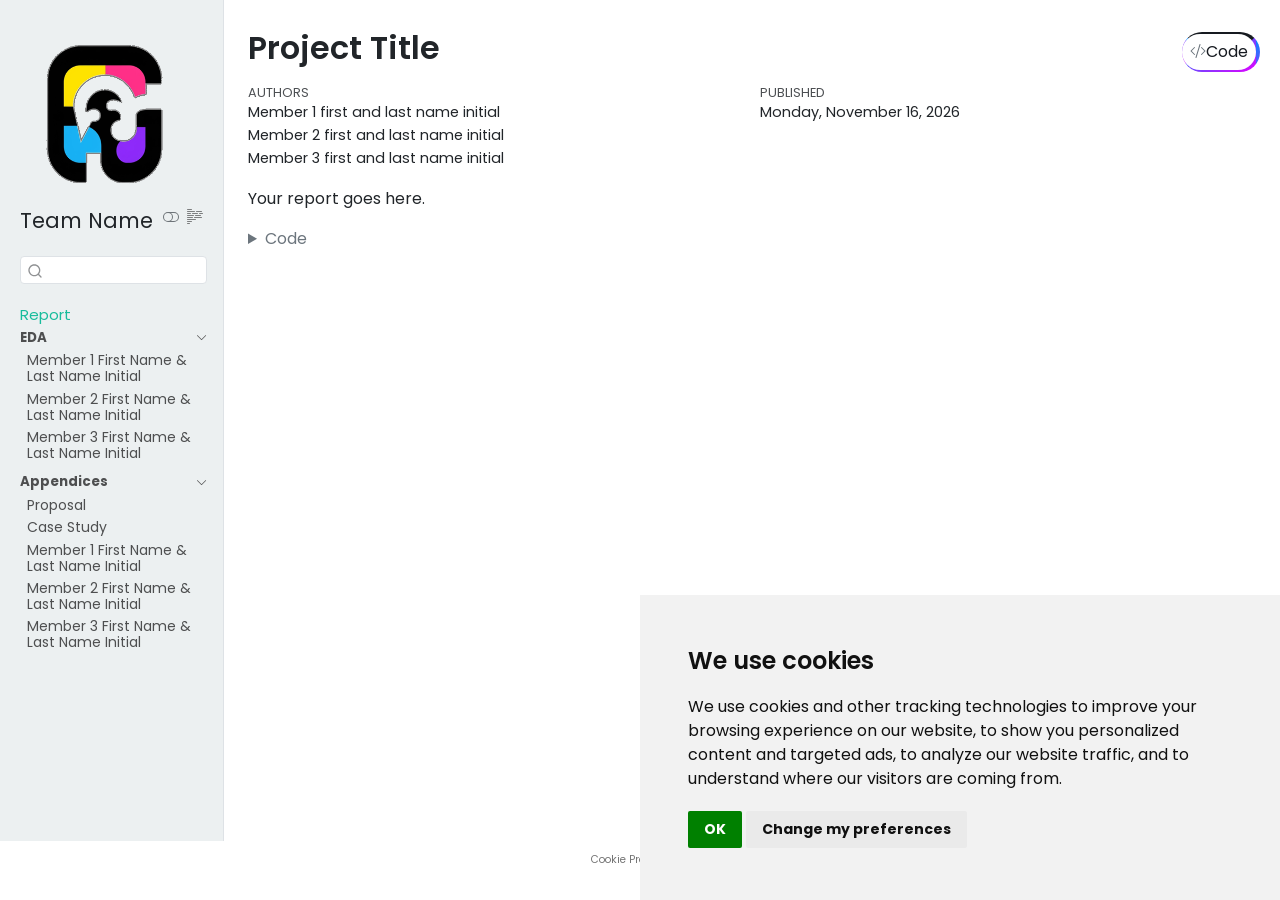
==== commit 0fd408b5: "Built site for gh-pages" ====
--- a/index.html
+++ b/index.html
@@ -449,7 +449,7 @@
     <div>
     <div class="quarto-title-meta-heading">Published</div>
     <div class="quarto-title-meta-contents">
-      <p class="date">Friday, October 30, 2026</p>
+      <p class="date">Monday, November 16, 2026</p>
     </div>
   </div>
   
